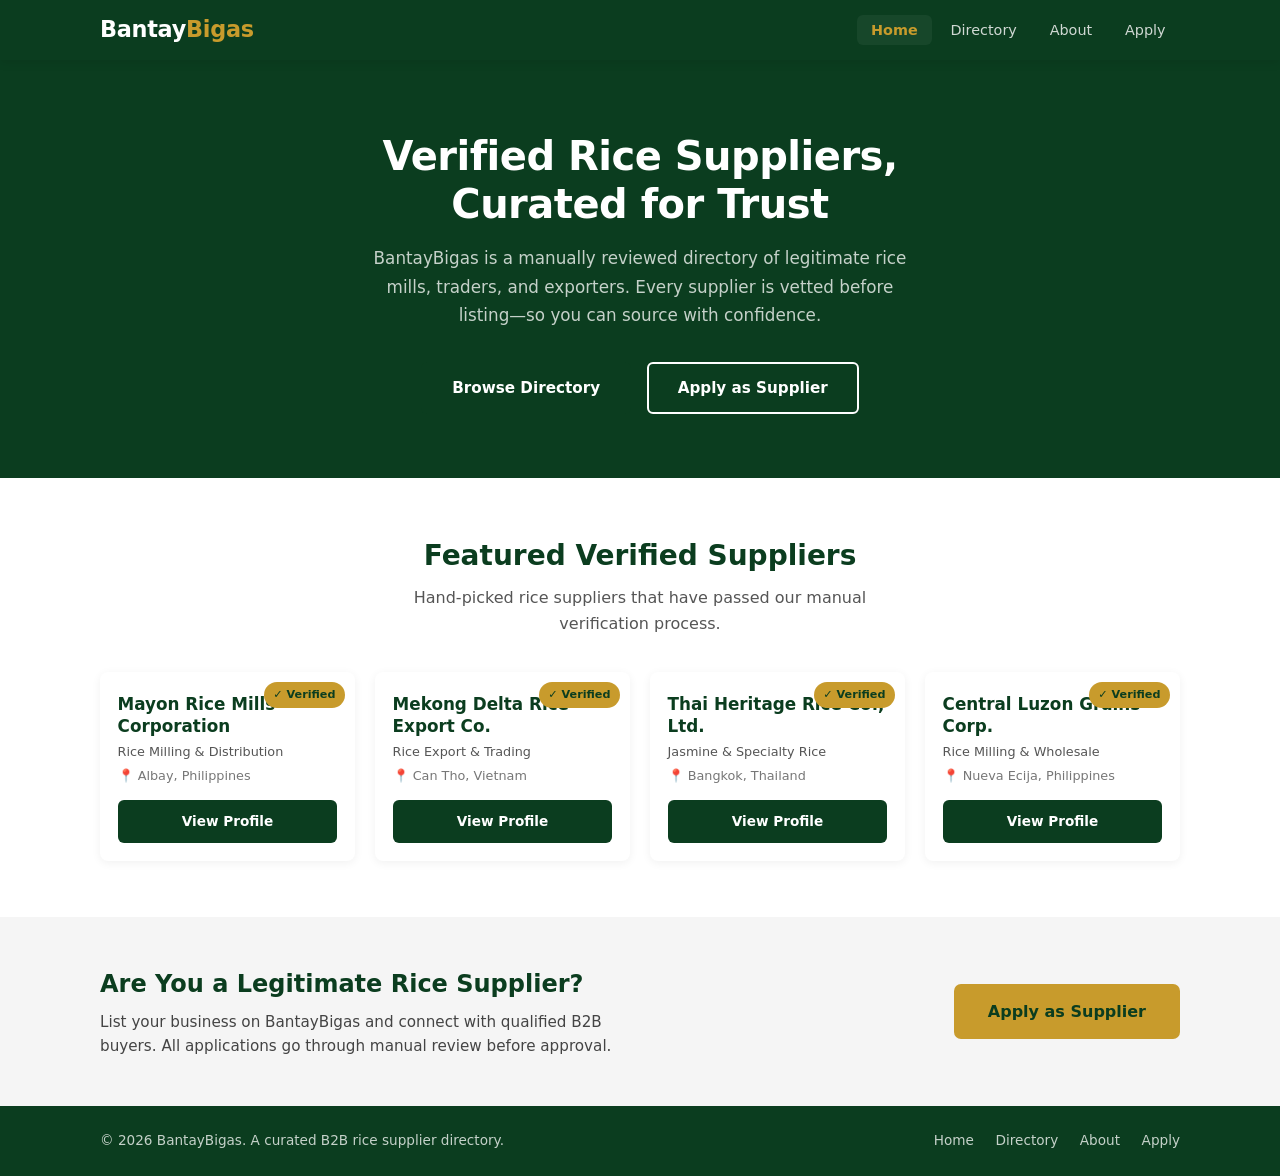
==== index.html @ 094a4e75 "initial commit" ====
<!DOCTYPE html>
<html lang="en">
<head>
    <meta charset="UTF-8">
    <meta name="viewport" content="width=device-width, initial-scale=1.0">
    <title>BantayBigas — Curated B2B Rice Supplier Directory</title>
    <link rel="stylesheet" href="/Assets/css/app.css">
    <link rel="icon" type="image/x-icon" href="/Assets/images/d5845fe2-0386-447d-9f40-8e97de9b8f31.ico">

</head>
<body>
    <nav class="navbar">
        <div class="nav-container">
            <a href="index.html" class="nav-logo">Bantay<span class="logo-accent">Bigas</span></a>
            <ul class="nav-links">
                <li><a href="index.html" class="nav-link active">Home</a></li>
                <li><a href="directory.html" class="nav-link">Directory</a></li>
                <li><a href="about.html" class="nav-link">About</a></li>
                <li><a href="apply.html" class="nav-link">Apply</a></li>
            </ul>
        </div>
    </nav>

    <section class="hero">
        <div class="hero-content">
            <h1 class="hero-title">Verified Rice Suppliers,<br>Curated for Trust</h1>
            <p class="hero-subtitle">
                BantayBigas is a manually reviewed directory of legitimate rice mills, traders, and exporters.
                Every supplier is vetted before listing—so you can source with confidence.
            </p>
            <div class="hero-actions">
                <a href="directory.html" class="btn btn-primary">Browse Directory</a>
                <a href="apply.html" class="btn btn-outline">Apply as Supplier</a>
            </div>
        </div>
    </section>

    <section class="section">
        <div class="container">
            <div class="section-header">
                <h2 class="section-title">Featured Verified Suppliers</h2>
                <p class="section-desc">Hand-picked rice suppliers that have passed our manual verification process.</p>
            </div>
            <div class="card-grid">
                <article class="supplier-card">
                    <div class="card-badge verified-badge">✓ Verified</div>
                    <div class="card-body">
                        <h3 class="card-company">Mayon Rice Mills Corporation</h3>
                        <span class="card-category">Rice Milling &amp; Distribution</span>
                        <span class="card-location">📍 Albay, Philippines</span>
                        <a href="profile.html" class="btn btn-card">View Profile</a>
                    </div>
                </article>
                <article class="supplier-card">
                    <div class="card-badge verified-badge">✓ Verified</div>
                    <div class="card-body">
                        <h3 class="card-company">Mekong Delta Rice Export Co.</h3>
                        <span class="card-category">Rice Export &amp; Trading</span>
                        <span class="card-location">📍 Can Tho, Vietnam</span>
                        <a href="profile.html" class="btn btn-card">View Profile</a>
                    </div>
                </article>
                <article class="supplier-card">
                    <div class="card-badge verified-badge">✓ Verified</div>
                    <div class="card-body">
                        <h3 class="card-company">Thai Heritage Rice Co., Ltd.</h3>
                        <span class="card-category">Jasmine &amp; Specialty Rice</span>
                        <span class="card-location">📍 Bangkok, Thailand</span>
                        <a href="profile.html" class="btn btn-card">View Profile</a>
                    </div>
                </article>
                <article class="supplier-card">
                    <div class="card-badge verified-badge">✓ Verified</div>
                    <div class="card-body">
                        <h3 class="card-company">Central Luzon Grains Corp.</h3>
                        <span class="card-category">Rice Milling &amp; Wholesale</span>
                        <span class="card-location">📍 Nueva Ecija, Philippines</span>
                        <a href="profile.html" class="btn btn-card">View Profile</a>
                    </div>
                </article>
            </div>
        </div>
    </section>

    <section class="cta-section">
        <div class="container cta-container">
            <div class="cta-text">
                <h2 class="cta-title">Are You a Legitimate Rice Supplier?</h2>
                <p class="cta-desc">
                    List your business on BantayBigas and connect with qualified B2B buyers.
                    All applications go through manual review before approval.
                </p>
            </div>
            <a href="apply.html" class="btn btn-cta">Apply as Supplier</a>
        </div>
    </section>

    <footer class="footer">
        <div class="container footer-content">
            <p class="footer-text">&copy; 2026 BantayBigas. A curated B2B rice supplier directory.</p>
            <div class="footer-links">
                <a href="index.html">Home</a>
                <a href="directory.html">Directory</a>
                <a href="about.html">About</a>
                <a href="apply.html">Apply</a>
            </div>
        </div>
    </footer>
</body>
</html>
---- Assets/css/app.css ----
/* ============================================================
   BANTAYBIGAS — SHARED STYLESHEET
   Color Palette:
   - Primary (Dark Green): #0B3D1F
   - Accent (Gold):        #C89B2C
   - Background:           #FFFFFF
   - Light Gray:           #F5F5F5
   ============================================================ */

*,
*::before,
*::after {
    margin: 0;
    padding: 0;
    box-sizing: border-box;
}

html {
    font-size: 16px;
    scroll-behavior: smooth;
}

body {
    font-family: 'Segoe UI', system-ui, -apple-system, BlinkMacSystemFont, 'Helvetica Neue', Arial, sans-serif;
    background-color: #FFFFFF;
    color: #1a1a1a;
    line-height: 1.6;
    min-height: 100vh;
    display: flex;
    flex-direction: column;
}

a {
    text-decoration: none;
    color: inherit;
    transition: color 0.25s ease;
}

ul, ol {
    list-style: none;
}

.container {
    width: 100%;
    max-width: 1120px;
    margin: 0 auto;
    padding: 0 1.25rem;
}

/* ────────── NAVIGATION ────────── */
.navbar {
    background-color: #0B3D1F;
    position: sticky;
    top: 0;
    z-index: 1000;
    box-shadow: 0 2px 10px rgba(0, 0, 0, 0.10);
}

.nav-container {
    max-width: 1120px;
    margin: 0 auto;
    padding: 0 1.25rem;
    display: flex;
    align-items: center;
    justify-content: space-between;
    height: 60px;
}

.nav-logo {
    font-size: 1.4rem;
    font-weight: 700;
    color: #FFFFFF;
    letter-spacing: -0.3px;
    white-space: nowrap;
}

.logo-accent {
    color: #C89B2C;
    font-weight: 800;
}

.nav-links {
    display: flex;
    align-items: center;
    gap: 0.25rem;
}

.nav-link {
    color: #d0d8d3;
    padding: 0.45rem 0.9rem;
    border-radius: 6px;
    font-weight: 500;
    font-size: 0.9rem;
    transition: all 0.25s ease;
    white-space: nowrap;
}

.nav-link:hover,
.nav-link.active {
    color: #C89B2C;
    background-color: rgba(255, 255, 255, 0.05);
}

.nav-link.active {
    font-weight: 600;
}

/* ────────── BUTTONS ────────── */
.btn {
    display: inline-block;
    background-color: #0B3D1F;
    color: #FFFFFF;
    padding: 0.65rem 1.4rem;
    border-radius: 6px;
    font-weight: 600;
    font-size: 0.9rem;
    border: 2px solid transparent;
    cursor: pointer;
    font-family: inherit;
    text-align: center;
    transition: all 0.25s ease;
}

.btn:hover {
    background-color: #C89B2C;
    color: #0B3D1F;
    border-color: #C89B2C;
}

.btn-primary {
    background-color: #0B3D1F;
    color: #FFFFFF;
    padding: 0.75rem 1.8rem;
    font-size: 0.95rem;
}

.btn-primary:hover {
    background-color: #C89B2C;
    color: #0B3D1F;
}

.btn-outline {
    background-color: transparent;
    color: #FFFFFF;
    border-color: #FFFFFF;
    padding: 0.75rem 1.8rem;
    font-size: 0.95rem;
}

.btn-outline:hover {
    background-color: #FFFFFF;
    color: #0B3D1F;
    border-color: #FFFFFF;
}

.btn-card {
    width: 100%;
    margin-top: 0.65rem;
    padding: 0.55rem 1rem;
    font-size: 0.85rem;
}

.btn-cta {
    background-color: #C89B2C;
    color: #0B3D1F;
    padding: 0.8rem 2rem;
    font-size: 1rem;
    font-weight: 700;
    border-radius: 7px;
    white-space: nowrap;
}

.btn-cta:hover {
    background-color: #0B3D1F;
    color: #FFFFFF;
    border-color: #FFFFFF;
}

.btn-submit {
    width: 100%;
    padding: 0.8rem 1.5rem;
    font-size: 0.95rem;
    font-weight: 700;
    border-radius: 7px;
}

/* ────────── HERO ────────── */
.hero {
    background-color: #0B3D1F;
    color: #FFFFFF;
    padding: 4.5rem 1.25rem 4rem;
    text-align: center;
}

.hero-content {
    max-width: 680px;
    margin: 0 auto;
}

.hero-title {
    font-size: 2.5rem;
    font-weight: 800;
    line-height: 1.2;
    margin-bottom: 1rem;
    letter-spacing: -0.5px;
}

.hero-subtitle {
    font-size: 1.05rem;
    color: #c5d1c9;
    margin-bottom: 2rem;
    line-height: 1.7;
    max-width: 540px;
    margin-left: auto;
    margin-right: auto;
}

.hero-actions {
    display: flex;
    gap: 1rem;
    justify-content: center;
    flex-wrap: wrap;
}

/* ────────── SECTIONS ────────── */
.section {
    padding: 3.5rem 0;
}

.section-header {
    text-align: center;
    margin-bottom: 2.25rem;
}

.section-title {
    font-size: 1.75rem;
    font-weight: 700;
    color: #0B3D1F;
    margin-bottom: 0.4rem;
}

.section-desc {
    color: #555;
    font-size: 1rem;
    max-width: 480px;
    margin: 0 auto;
}

/* ────────── SUPPLIER CARDS ────────── */
.card-grid {
    display: grid;
    grid-template-columns: repeat(4, 1fr);
    gap: 1.25rem;
}

.supplier-grid {
    display: grid;
    grid-template-columns: repeat(3, 1fr);
    gap: 1.25rem;
}

.supplier-card {
    background-color: #FFFFFF;
    border-radius: 8px;
    box-shadow: 0 2px 10px rgba(0, 0, 0, 0.06);
    transition: transform 0.25s ease, box-shadow 0.25s ease;
    position: relative;
    overflow: hidden;
    display: flex;
    flex-direction: column;
}

.supplier-card:hover {
    transform: translateY(-4px);
    box-shadow: 0 8px 24px rgba(0, 0, 0, 0.10);
}

.card-badge {
    position: absolute;
    top: 10px;
    right: 10px;
    font-size: 0.7rem;
    font-weight: 700;
    padding: 0.25rem 0.6rem;
    border-radius: 20px;
    z-index: 2;
}

.verified-badge {
    background-color: #C89B2C;
    color: #0B3D1F;
}

.card-body {
    padding: 1.35rem 1.1rem 1.1rem;
    flex: 1;
    display: flex;
    flex-direction: column;
}

.card-company {
    font-size: 1.05rem;
    font-weight: 700;
    color: #0B3D1F;
    margin-bottom: 0.3rem;
    line-height: 1.3;
}

.card-category {
    font-size: 0.8rem;
    color: #555;
    font-weight: 500;
    margin-bottom: 0.2rem;
}

.card-location {
    font-size: 0.8rem;
    color: #777;
    margin-bottom: 0.2rem;
}

/* ────────── CTA SECTION ────────── */
.cta-section {
    background-color: #F5F5F5;
    padding: 3rem 0;
}

.cta-container {
    display: flex;
    align-items: center;
    justify-content: space-between;
    gap: 2rem;
    flex-wrap: wrap;
}

.cta-text {
    flex: 1;
    min-width: 260px;
}

.cta-title {
    font-size: 1.5rem;
    font-weight: 700;
    color: #0B3D1F;
    margin-bottom: 0.4rem;
}

.cta-desc {
    color: #444;
    font-size: 0.95rem;
    line-height: 1.6;
    max-width: 520px;
}

/* ────────── PAGE HEADER ────────── */
.page-header {
    background-color: #F5F5F5;
    padding: 2.25rem 0;
    text-align: center;
    border-bottom: 1px solid #e0e0e0;
}

.page-title {
    font-size: 1.75rem;
    font-weight: 700;
    color: #0B3D1F;
}

.page-subtitle {
    color: #555;
    margin-top: 0.3rem;
    font-size: 1rem;
}

/* ────────── ABOUT PAGE ────────── */
.about-content {
    max-width: 780px;
}

.about-grid {
    display: flex;
    flex-direction: column;
    gap: 1.75rem;
}

.about-card {
    background-color: #FFFFFF;
    border: 1px solid #e8e8e8;
    border-radius: 8px;
    padding: 1.75rem 2rem;
}

.about-heading {
    font-size: 1.25rem;
    font-weight: 700;
    color: #0B3D1F;
    margin-bottom: 0.85rem;
    padding-bottom: 0.6rem;
    border-bottom: 2px solid #C89B2C;
}

.about-text {
    color: #333;
    line-height: 1.7;
    font-size: 0.95rem;
    margin-bottom: 0.85rem;
}

.about-text:last-child {
    margin-bottom: 0;
}

.about-disclaimer {
    background-color: #FFFDF7;
    border-left: 4px solid #C89B2C;
}

.verification-list {
    list-style: decimal;
    padding-left: 1.25rem;
    color: #333;
    line-height: 1.8;
    font-size: 0.95rem;
}

.verification-list li {
    padding: 0.3rem 0;
}

.verification-list li strong {
    color: #0B3D1F;
}

/* ────────── PROFILE PAGE ────────── */
.profile-header-section {
    background-color: #F5F5F5;
    padding: 2.25rem 0;
    border-bottom: 1px solid #e0e0e0;
}

.profile-header {
    display: flex;
    align-items: center;
    gap: 1.5rem;
    flex-wrap: wrap;
}

.profile-logo-placeholder {
    width: 80px;
    height: 80px;
    border-radius: 14px;
    background-color: #0B3D1F;
    color: #C89B2C;
    display: flex;
    align-items: center;
    justify-content: center;
    font-size: 2.2rem;
    font-weight: 800;
    flex-shrink: 0;
}

.profile-header-info {
    flex: 1;
    min-width: 240px;
}

.profile-company-name {
    font-size: 1.75rem;
    font-weight: 700;
    color: #0B3D1F;
    margin-bottom: 0.35rem;
}

.profile-badges {
    display: flex;
    gap: 0.5rem;
    flex-wrap: wrap;
    margin-bottom: 0.35rem;
}

.badge {
    display: inline-block;
    padding: 0.25rem 0.7rem;
    border-radius: 20px;
    font-size: 0.75rem;
    font-weight: 700;
}

.badge-verified {
    background-color: #C89B2C;
    color: #0B3D1F;
}

.badge-category {
    background-color: #e8f0ea;
    color: #0B3D1F;
}

.profile-location {
    color: #555;
    font-size: 0.9rem;
}

.profile-content {
    display: grid;
    grid-template-columns: 1fr 320px;
    gap: 2.25rem;
    padding-top: 2.25rem;
    padding-bottom: 3rem;
}

.profile-main {
    min-width: 0;
}

.profile-section {
    margin-bottom: 2rem;
}

.profile-section-title {
    font-size: 1.2rem;
    font-weight: 700;
    color: #0B3D1F;
    margin-bottom: 0.85rem;
    padding-bottom: 0.5rem;
    border-bottom: 2px solid #C89B2C;
}

.profile-text {
    color: #333;
    line-height: 1.7;
    margin-bottom: 0.85rem;
    font-size: 0.93rem;
}

.cert-list {
    display: flex;
    flex-direction: column;
    gap: 0.7rem;
}

.cert-item {
    display: flex;
    align-items: flex-start;
    gap: 0.75rem;
    background-color: #F5F5F5;
    padding: 0.85rem 1.1rem;
    border-radius: 7px;
    border-left: 3px solid #C89B2C;
}

.cert-icon {
    font-size: 1.2rem;
    flex-shrink: 0;
    margin-top: 1px;
}

.cert-item strong {
    color: #0B3D1F;
    font-size: 0.9rem;
}

.cert-item p {
    color: #555;
    font-size: 0.8rem;
    margin-top: 2px;
}

.profile-sidebar {
    display: flex;
    flex-direction: column;
    gap: 1.25rem;
    position: sticky;
    top: 76px;
    align-self: start;
}

.sidebar-card {
    background-color: #FFFFFF;
    border: 1px solid #e8e8e8;
    border-radius: 8px;
    padding: 1.35rem;
    box-shadow: 0 1px 6px rgba(0, 0, 0, 0.03);
}

.sidebar-title {
    font-size: 1rem;
    font-weight: 700;
    color: #0B3D1F;
    margin-bottom: 0.85rem;
    padding-bottom: 0.5rem;
    border-bottom: 1px solid #e0e0e0;
}

.contact-item {
    display: flex;
    justify-content: space-between;
    align-items: baseline;
    padding: 0.45rem 0;
    border-bottom: 1px solid #f2f2f2;
    gap: 0.6rem;
}

.contact-item:last-child {
    border-bottom: none;
}

.contact-label {
    font-size: 0.8rem;
    font-weight: 600;
    color: #555;
    white-space: nowrap;
}

.contact-value {
    font-size: 0.85rem;
    color: #1a1a1a;
    text-align: right;
    word-break: break-all;
}

/* ────────── FORM PAGES ────────── */
.form-page {
    flex: 1;
    padding: 3rem 0;
    background-color: #F5F5F5;
}

.form-container {
    max-width: 660px;
    background-color: #FFFFFF;
    border-radius: 10px;
    padding: 2.25rem 2rem;
    box-shadow: 0 3px 16px rgba(0, 0, 0, 0.05);
}

.form-header {
    text-align: center;
    margin-bottom: 1.75rem;
}

.form-title {
    font-size: 1.6rem;
    font-weight: 700;
    color: #0B3D1F;
    margin-bottom: 0.35rem;
}

.form-desc {
    color: #555;
    font-size: 0.9rem;
    max-width: 460px;
    margin: 0 auto;
    line-height: 1.5;
}

.apply-form {
    display: flex;
    flex-direction: column;
    gap: 1.1rem;
}

.form-row {
    display: grid;
    grid-template-columns: 1fr 1fr;
    gap: 1.1rem;
}

.form-group {
    display: flex;
    flex-direction: column;
    gap: 0.35rem;
}

.form-label {
    font-weight: 600;
    font-size: 0.85rem;
    color: #0B3D1F;
}

.form-input {
    padding: 0.7rem 0.9rem;
    border: 1.5px solid #d5d5d5;
    border-radius: 6px;
    font-size: 0.9rem;
    font-family: inherit;
    color: #1a1a1a;
    background-color: #FAFAFA;
    transition: border-color 0.25s ease, box-shadow 0.25s ease;
    outline: none;
    width: 100%;
}

.form-input:focus {
    border-color: #0B3D1F;
    box-shadow: 0 0 0 3px rgba(11, 61, 31, 0.06);
    background-color: #FFFFFF;
}

.form-input::placeholder {
    color: #aaa;
}

.form-textarea {
    resize: vertical;
    min-height: 100px;
}

.form-note {
    text-align: center;
    font-size: 0.82rem;
    color: #888;
    margin-top: 0.25rem;
}

/* ────────── FOOTER ────────── */
.footer {
    background-color: #0B3D1F;
    color: #c5d1c9;
    padding: 1.5rem 0;
    margin-top: auto;
}

.footer-content {
    display: flex;
    align-items: center;
    justify-content: space-between;
    flex-wrap: wrap;
    gap: 0.85rem;
}

.footer-text {
    font-size: 0.85rem;
}

.footer-links {
    display: flex;
    gap: 1.35rem;
    flex-wrap: wrap;
}

.footer-links a {
    color: #c5d1c9;
    font-size: 0.85rem;
    transition: color 0.25s ease;
}

.footer-links a:hover {
    color: #C89B2C;
}

/* ────────── RESPONSIVE ────────── */
@media (max-width: 1024px) {
    .card-grid {
        grid-template-columns: repeat(2, 1fr);
    }
    .supplier-grid {
        grid-template-columns: repeat(2, 1fr);
    }
    .profile-content {
        grid-template-columns: 1fr;
        gap: 1.75rem;
    }
    .profile-sidebar {
        position: static;
        flex-direction: row;
        flex-wrap: wrap;
        gap: 1rem;
    }
    .sidebar-card {
        flex: 1;
        min-width: 240px;
    }
    .hero-title {
        font-size: 2rem;
    }
}

@media (max-width: 768px) {
    .nav-container {
        flex-direction: column;
        height: auto;
        padding: 0.65rem 1rem;
        gap: 0.4rem;
    }
    .nav-links {
        flex-wrap: wrap;
        justify-content: center;
        gap: 0.1rem;
    }
    .nav-link {
        padding: 0.35rem 0.55rem;
        font-size: 0.82rem;
    }
    .hero {
        padding: 3rem 1rem 2.5rem;
    }
    .hero-title {
        font-size: 1.6rem;
    }
    .hero-subtitle {
        font-size: 0.9rem;
    }
    .hero-actions {
        flex-direction: column;
        align-items: center;
    }
    .card-grid,
    .supplier-grid {
        grid-template-columns: 1fr;
        gap: 1rem;
    }
    .section-title {
        font-size: 1.4rem;
    }
    .cta-container {
        flex-direction: column;
        text-align: center;
    }
    .cta-desc {
        max-width: 100%;
    }
    .form-row {
        grid-template-columns: 1fr;
    }
    .form-container {
        padding: 1.5rem 1.1rem;
    }
    .profile-header {
        flex-direction: column;
        text-align: center;
    }
    .profile-badges {
        justify-content: center;
    }
    .profile-company-name {
        font-size: 1.4rem;
    }
    .profile-sidebar {
        flex-direction: column;
    }
    .footer-content {
        flex-direction: column;
        text-align: center;
    }
    .footer-links {
        justify-content: center;
    }
    .page-title {
        font-size: 1.4rem;
    }
    .about-card {
        padding: 1.35rem 1.25rem;
    }
}

@media (max-width: 480px) {
    .nav-logo {
        font-size: 1.2rem;
    }
    .hero-title {
        font-size: 1.35rem;
    }
    .hero-subtitle {
        font-size: 0.85rem;
    }
    .btn {
        padding: 0.55rem 1.1rem;
        font-size: 0.82rem;
    }
    .btn-cta {
        padding: 0.65rem 1.4rem;
        font-size: 0.9rem;
    }
    .profile-logo-placeholder {
        width: 60px;
        height: 60px;
        font-size: 1.6rem;
    }
    .sidebar-card {
        min-width: 100%;
    }
    .profile-content {
        gap: 1.25rem;
    }
}
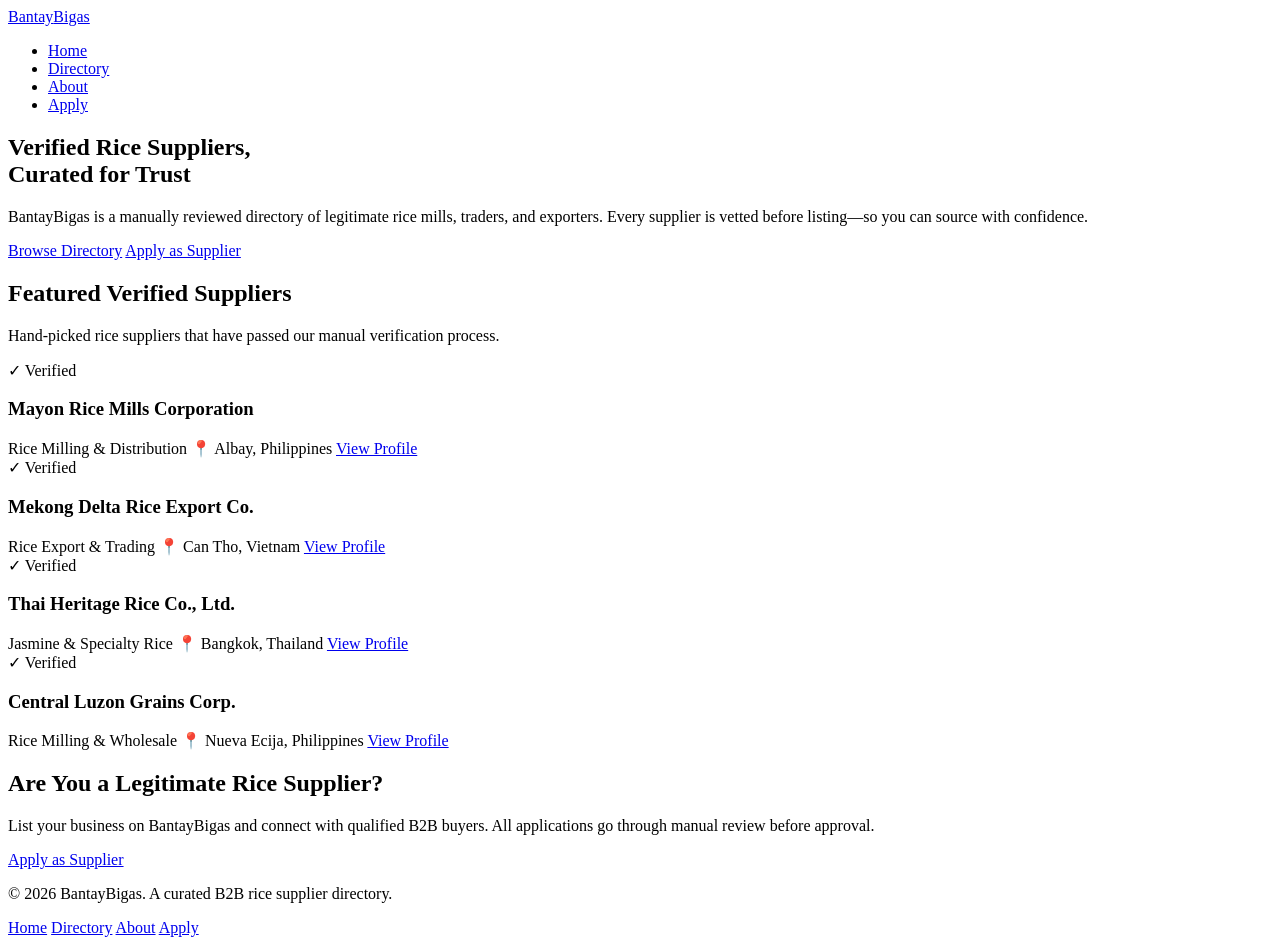
==== commit 3bbf146a: "fix" ====
--- a/index.html
+++ b/index.html
@@ -4,7 +4,7 @@
     <meta charset="UTF-8">
     <meta name="viewport" content="width=device-width, initial-scale=1.0">
     <title>BantayBigas — Curated B2B Rice Supplier Directory</title>
-    <link rel="stylesheet" href="/Assets/css/app.css">
+    <link rel="stylesheet" href="/bantaybigas/Assets/css/app.css">
     <link rel="icon" type="image/x-icon" href="/Assets/images/d5845fe2-0386-447d-9f40-8e97de9b8f31.ico">
 
 </head>
